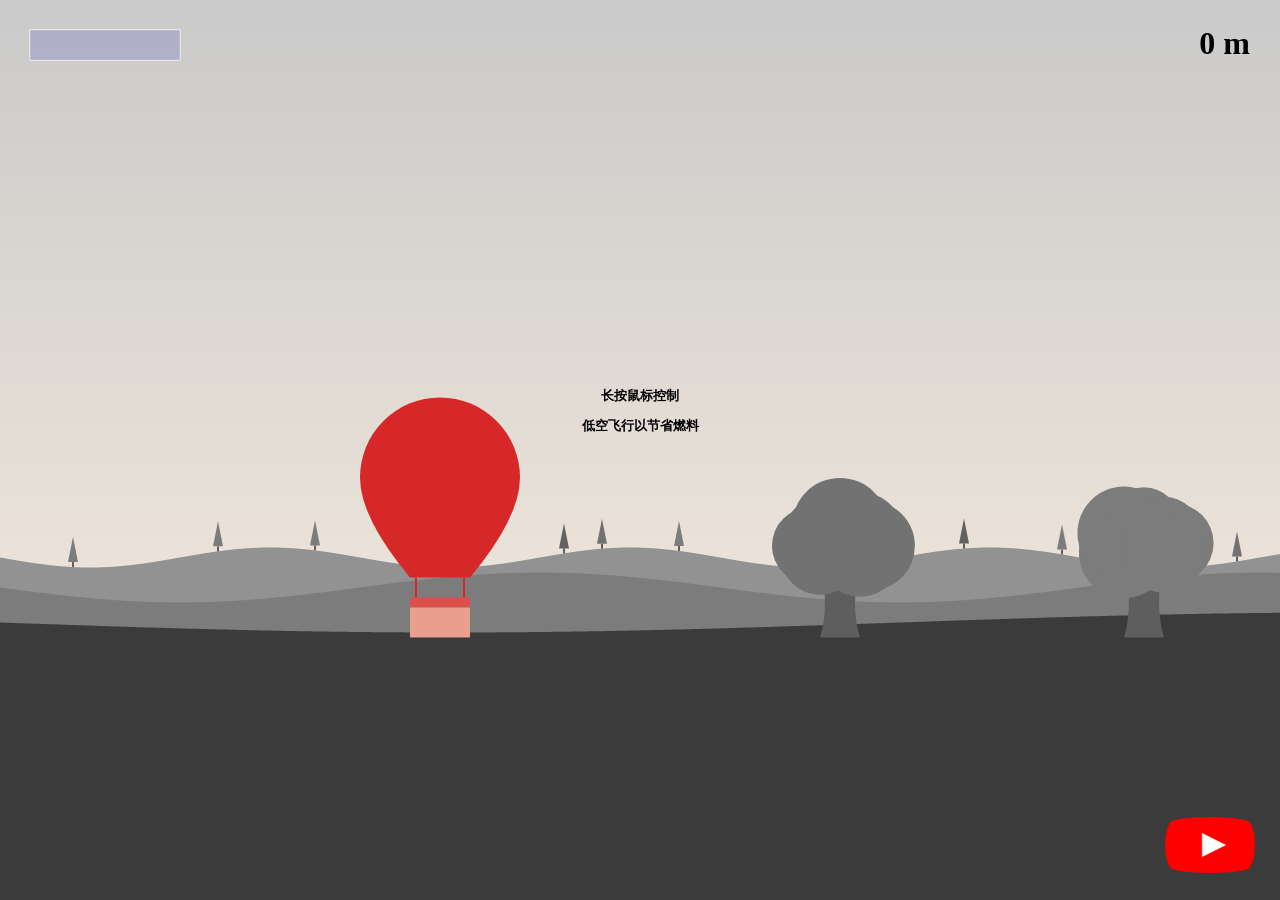
==== gameStart.html @ 9509ae60 "0927" ====
<!DOCTYPE html>
<html lang="en" >
<head>
<meta charset="UTF-8">
<title>逃出尼日利亚</title>

<link rel="stylesheet" href="assets/css/balloon.css">

</head>
<body>

<div class="container">
  <canvas id="game"></canvas>
  <div id="introduction">
    <p>长按鼠标控制</p>
    <p>低空飞行以节省燃料</p>
  </div>
  <button id="restart">重新开始</button>
</div>

<a id="youtube" target="_blank" href="index1.html"></a>
<div id="youtube-card">
  回到开始
</div>

<script src="assets/js/balloon.js"></script>

</body>
</html>
---- assets/css/balloon.css ----
html,
body {
  height: 100%;
  margin: 0;
}

body {
  font-family: "Segoe UI", Tahoma, Geneva, Verdana, sans-serif;
  cursor: pointer;
}

.container {
  display: flex;
  justify-content: center;
  align-items: center;
  height: 100%;
}

#introduction {
  width: 200px;
  height: 150px;
  position: absolute;
  font-weight: 600;
  font-size: 0.8em;
  font-family: "Segoe UI", Tahoma, Geneva, Verdana, sans-serif;
  text-align: center;
  transition: opacity 2s;
}
#introduction1{
  text-align: center;
  width: 800px;
  height: 400px;
  line-height: 1.5;
  position: absolute;
  font-weight: 500;
  font-size: 18px;
  font-family: "Segoe UI", Tahoma, Geneva, Verdana, sans-serif;
  text-align: center;
  transition: opacity 2s;
}
#restart {
  width: 120px;
  height: 120px;
  position: absolute;
  border-radius: 50%;
  color: white;
  background-color: red;
  border: none;
  font-weight: 700;
  font-size: 1.2em;
  font-family: "Segoe UI", Tahoma, Geneva, Verdana, sans-serif;
  display: none;
  cursor: pointer;
}

#start {
  width: 120px;
  height: 120px;
  position: absolute;
  top: 65%;
  left: 45%;
  border-radius: 50%;
  color: white;
  background-color: red;
  border: none;
  font-weight: 700;
  font-size: 1.2em;
  font-family: "Segoe UI", Tahoma, Geneva, Verdana, sans-serif;
  cursor: pointer;
}
#youtube,
#youtube-card {
  display: none;
  color: black;
}

@media (min-height: 425px) {
  /** Youtube logo by https://codepen.io/alvaromontoro */
  #youtube {
    z-index: 50;
    width: 100px;
    display: block;
    height: 70px;
    position: fixed;
    bottom: 20px;
    right: 20px;
    background: red;
    border-radius: 50% / 11%;
    transform: scale(0.8);
    transition: transform 0.5s;
  }

  #youtube:hover,
  #youtube:focus {
    transform: scale(0.9);
    color: black;
  }

  #youtube::before {
    content: "";
    display: block;
    position: absolute;
    top: 7.5%;
    left: -6%;
    width: 112%;
    height: 85%;
    background: red;
    border-radius: 9% / 50%;
  }

  #youtube::after {
    content: "";
    display: block;
    position: absolute;
    top: 20px;
    left: 40px;
    width: 45px;
    height: 30px;
    border: 15px solid transparent;
    box-sizing: border-box;
    border-left: 30px solid white;
  }

  #youtube span {
    font-size: 0;
    position: absolute;
    width: 0;
    height: 0;
    overflow: hidden;
  }

  #youtube:hover + #youtube-card {
    z-index: 49;
    display: block;
    position: fixed;
    bottom: 12px;
    right: 10px;
    padding: 25px 130px 25px 25px;
    width: 300px;
    background-color: white;
  }
}
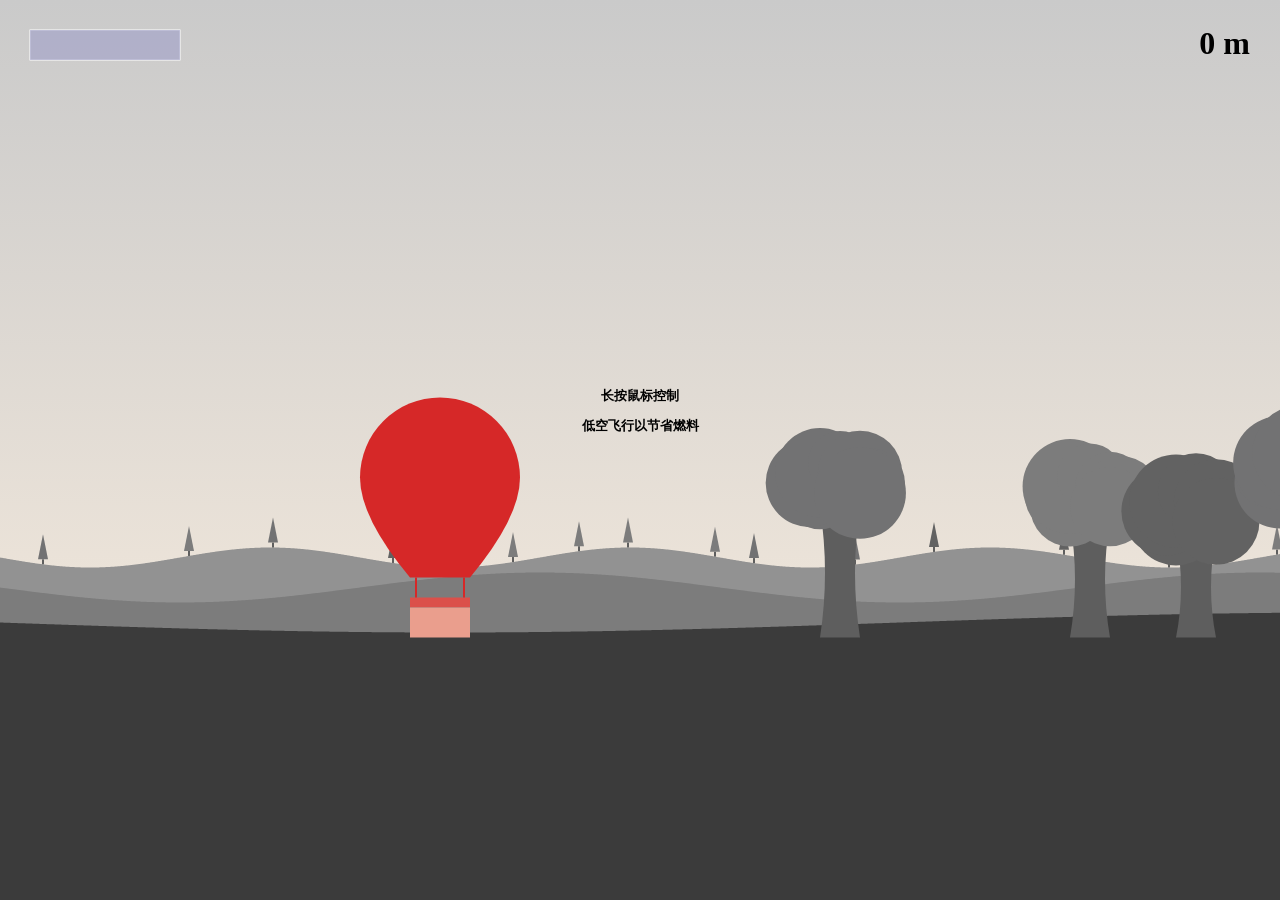
==== commit 0424181e: "0927" ====
--- a/gameStart.html
+++ b/gameStart.html
@@ -18,10 +18,10 @@
   <button id="restart">重新开始</button>
 </div>
 
-<a id="youtube" target="_blank" href="index1.html"></a>
-<div id="youtube-card">
+<!-- <a id="youtube" target="_blank" href="gameInit.html"></a> -->
+<!-- <div id="youtube-card">
   回到开始
-</div>
+</div> -->
 
 <script src="assets/js/balloon.js"></script>
 
--- a/assets/css/balloon.css
+++ b/assets/css/balloon.css
@@ -30,12 +30,12 @@
   text-align: center;
   width: 800px;
   height: 400px;
-  line-height: 1.5;
   position: absolute;
-  font-weight: 500;
-  font-size: 18px;
-  font-family: "Segoe UI", Tahoma, Geneva, Verdana, sans-serif;
-  text-align: center;
+  font-family: "Heiti SC";
+    color: var(--thm-color);
+    font-size: 16px;
+    line-height: 1.5;
+    letter-spacing: 1px;
   transition: opacity 2s;
 }
 #restart {
